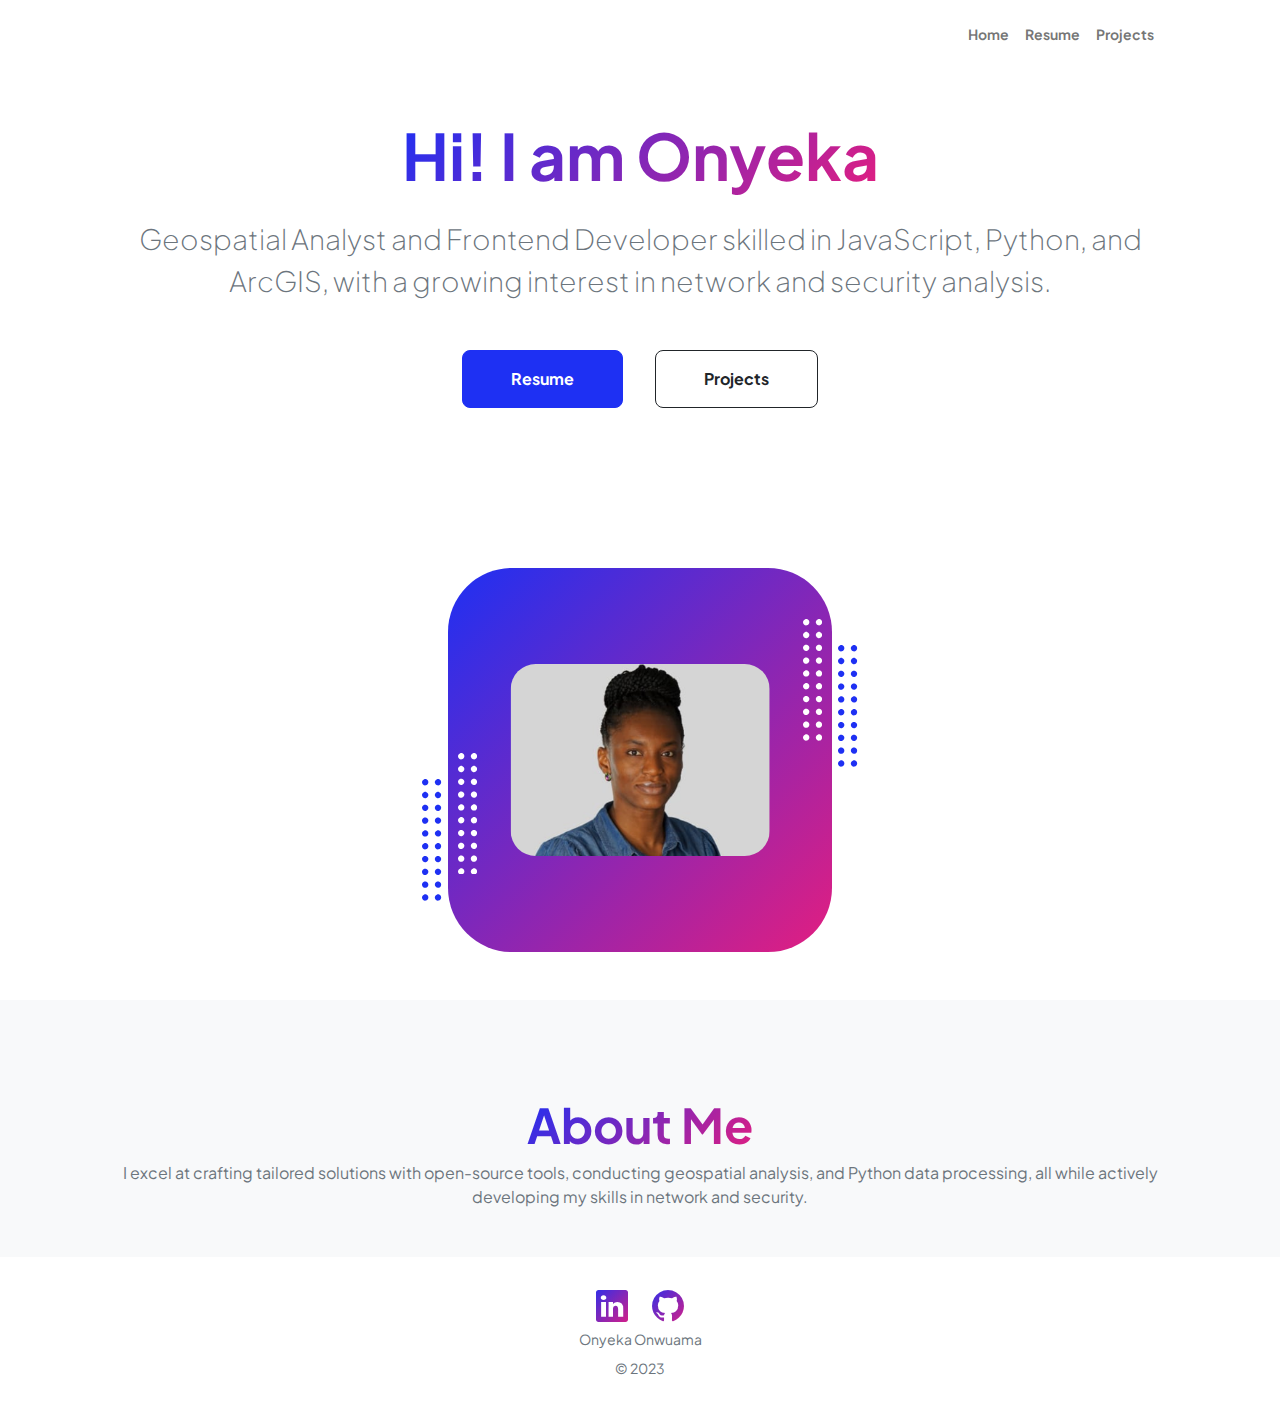
==== index.html @ 2bdefa6c "initial commit" ====
<!DOCTYPE html>
<html lang="en">
    <head>
        <meta charset="utf-8" />
        <meta name="viewport" content="width=device-width, initial-scale=1, shrink-to-fit=no" />
        <meta name="description" content="" />
        <meta name="author" content="" />
        <title>Onyeka Onwuama</title>
        <!-- Favicon-->
        <link rel="icon" type="image/x-icon" href="assets/favicon.ico" />
        <!-- Custom Google font-->
        <link rel="preconnect" href="https://fonts.googleapis.com" />
        <link rel="preconnect" href="https://fonts.gstatic.com" crossorigin />
        <link href="https://fonts.googleapis.com/css2?family=Plus+Jakarta+Sans:wght@100;200;300;400;500;600;700;800;900&amp;display=swap" rel="stylesheet" />
        <!-- Bootstrap icons-->
        <link href="https://cdn.jsdelivr.net/npm/bootstrap-icons@1.8.1/font/bootstrap-icons.css" rel="stylesheet" />
        <!-- Core theme CSS (includes Bootstrap)-->
        <link href="css/styles.css" rel="stylesheet" />
    </head>
    <body class="d-flex flex-column h-100">
        <main class="flex-shrink-0">
            <!-- Navigation-->
            <nav class="navbar navbar-expand-lg navbar-light bg-white py-3">
                <div class="container px-5">
                    <!-- <a class="navbar-brand" href="index.html"><span class="fw-bolder text-primary">Start Bootstrap</span></a> -->
                    <button class="navbar-toggler" type="button" data-bs-toggle="collapse" data-bs-target="#navbarSupportedContent" aria-controls="navbarSupportedContent" aria-expanded="false" aria-label="Toggle navigation"><span class="navbar-toggler-icon"></span></button>
                    <div class="collapse navbar-collapse" id="navbarSupportedContent">
                        <ul class="navbar-nav ms-auto mb-2 mb-lg-0 small fw-bolder">
                            <li class="nav-item"><a class="nav-link" href="index.html">Home</a></li>
                            <li class="nav-item"><a class="nav-link" href="resume.html">Resume</a></li>
                            <li class="nav-item"><a class="nav-link" href="projects.html">Projects</a></li>
                            <!-- <li class="nav-item"><a class="nav-link" href="contact.html">Contact</a></li> -->
                        </ul>
                    </div>
                </div>
            </nav>
            <!-- Header-->
            <header class="py-5">
                <div class="container px-5 pb-5">
                    <div class="row gx-5 align-items-center">
                        <div class="col-xxl-5">
                            <!-- Header text content-->
                            <div class="text-center text-xxl-start">
                                <!--<div class="badge bg-gradient-primary-to-secondary text-white mb-4"><div class="text-uppercase">Data &middot; GIS &middot; Network</div></div>
                                <div class="fs-3 fw-light text-muted">I am poised to collaborate across teams</div>-->
                                <h1 class="display-3 fw-bolder mb-4"><span class="text-gradient d-inline">Hi! I am Onyeka</span></h1>
                                <div class="fs-3 fw-light text-muted mb-5">Geospatial Analyst and Frontend Developer skilled in JavaScript, Python, and ArcGIS, with a growing interest in network and security analysis.</div>
                                <div class="d-grid gap-3 d-sm-flex justify-content-sm-center justify-content-xxl-start mb-5">
                                    <a class="btn btn-primary btn-lg px-5 py-3 me-sm-3 fs-6 fw-bolder" href="resume.html">Resume</a>
                                    <a class="btn btn-outline-dark btn-lg px-5 py-3 fs-6 fw-bolder" href="projects.html">Projects</a>
                                </div>
                            </div>
                        </div>
                        <div class="col-xxl-7">
                            <!-- Header profile picture-->
                            <div class="d-flex justify-content-center mt-5 mt-xxl-0">
                                <div class="profile bg-gradient-primary-to-secondary">
                                    <!-- TIP: For best results, use a photo with a transparent background like the demo example below-->
                                    <!-- Watch a tutorial on how to do this on YouTube (link)-->
                                    <img class="profile-img" src="assets/profile.PNG" alt="..." />
                                    <div class="dots-1">
                                        <!-- SVG Dots-->
                                        <svg version="1.1" xmlns="http://www.w3.org/2000/svg" xmlns:xlink="http://www.w3.org/1999/xlink" x="0px" y="0px" viewBox="0 0 191.6 1215.4" style="enable-background: new 0 0 191.6 1215.4" xml:space="preserve">
                                            <g transform="translate(0.000000,1280.000000) scale(0.100000,-0.100000)">
                                                <path d="M227.7,12788.6c-105-35-200-141-222-248c-43-206,163-412,369-369c155,32,275,190,260,339c-11,105-90,213-190,262        C383.7,12801.6,289.7,12808.6,227.7,12788.6z"></path>
                                                <path d="M1507.7,12788.6c-151-50-253-216-222-362c25-119,136-230,254-255c194-41,395,142,375,339c-11,105-90,213-190,262        C1663.7,12801.6,1569.7,12808.6,1507.7,12788.6z"></path>
                                                <path d="M227.7,11508.6c-105-35-200-141-222-248c-43-206,163-412,369-369c155,32,275,190,260,339c-11,105-90,213-190,262        C383.7,11521.6,289.7,11528.6,227.7,11508.6z"></path>
                                                <path d="M1507.7,11508.6c-151-50-253-216-222-362c25-119,136-230,254-255c194-41,395,142,375,339c-11,105-90,213-190,262        C1663.7,11521.6,1569.7,11528.6,1507.7,11508.6z"></path>
                                                <path d="M227.7,10228.6c-105-35-200-141-222-248c-43-206,163-412,369-369c155,32,275,190,260,339c-11,105-90,213-190,262        C383.7,10241.6,289.7,10248.6,227.7,10228.6z"></path>
                                                <path d="M1507.7,10228.6c-105-35-200-141-222-248c-43-206,163-412,369-369c155,32,275,190,260,339c-11,105-90,213-190,262        C1663.7,10241.6,1569.7,10248.6,1507.7,10228.6z"></path>
                                                <path d="M227.7,8948.6c-105-35-200-141-222-248c-43-206,163-412,369-369c155,32,275,190,260,339c-11,105-90,213-190,262        C383.7,8961.6,289.7,8968.6,227.7,8948.6z"></path>
                                                <path d="M1507.7,8948.6c-105-35-200-141-222-248c-43-206,163-412,369-369c155,32,275,190,260,339c-11,105-90,213-190,262        C1663.7,8961.6,1569.7,8968.6,1507.7,8948.6z"></path>
                                                <path d="M227.7,7668.6c-105-35-200-141-222-248c-43-206,163-412,369-369c155,32,275,190,260,339c-11,105-90,213-190,262        C383.7,7681.6,289.7,7688.6,227.7,7668.6z"></path>
                                                <path d="M1507.7,7668.6c-105-35-200-141-222-248c-43-206,163-412,369-369c155,32,275,190,260,339c-11,105-90,213-190,262        C1663.7,7681.6,1569.7,7688.6,1507.7,7668.6z"></path>
                                                <path d="M227.7,6388.6c-105-35-200-141-222-248c-43-206,163-412,369-369c155,32,275,190,260,339c-11,105-90,213-190,262        C383.7,6401.6,289.7,6408.6,227.7,6388.6z"></path>
                                                <path d="M1507.7,6388.6c-105-35-200-141-222-248c-43-206,163-412,369-369c155,32,275,190,260,339c-11,105-90,213-190,262        C1663.7,6401.6,1569.7,6408.6,1507.7,6388.6z"></path>
                                                <path d="M227.7,5108.6c-105-35-200-141-222-248c-43-206,163-412,369-369c155,32,275,190,260,339c-11,105-90,213-190,262        C383.7,5121.6,289.7,5128.6,227.7,5108.6z"></path>
                                                <path d="M1507.7,5108.6c-105-35-200-141-222-248c-43-206,163-412,369-369c155,32,275,190,260,339c-11,105-90,213-190,262        C1663.7,5121.6,1569.7,5128.6,1507.7,5108.6z"></path>
                                                <path d="M227.7,3828.6c-105-35-200-141-222-248c-43-206,163-412,369-369c155,32,275,190,260,339c-11,105-90,213-190,262        C383.7,3841.6,289.7,3848.6,227.7,3828.6z"></path>
                                                <path d="M1507.7,3828.6c-105-35-200-141-222-248c-43-206,163-412,369-369c155,32,275,190,260,339c-11,105-90,213-190,262        C1663.7,3841.6,1569.7,3848.6,1507.7,3828.6z"></path>
                                                <path d="M227.7,2548.6c-105-35-200-141-222-248c-43-206,163-412,369-369c155,32,275,190,260,339c-11,105-90,213-190,262        C383.7,2561.6,289.7,2568.6,227.7,2548.6z"></path>
                                                <path d="M1507.7,2548.6c-105-35-200-141-222-248c-43-206,163-412,369-369c155,32,275,190,260,339c-11,105-90,213-190,262        C1663.7,2561.6,1569.7,2568.6,1507.7,2548.6z"></path>
                                                <path d="M227.7,1268.6c-105-35-200-141-222-248c-43-206,163-412,369-369c155,32,275,190,260,339c-11,105-90,213-190,262        C383.7,1281.6,289.7,1288.6,227.7,1268.6z"></path>
                                                <path d="M1507.7,1268.6c-105-35-200-141-222-248c-43-206,163-412,369-369c155,32,275,190,260,339c-11,105-90,213-190,262        C1663.7,1281.6,1569.7,1288.6,1507.7,1268.6z"></path>
                                            </g>
                                        </svg>
                                        <!-- END of SVG dots-->
                                    </div>
                                    <div class="dots-2">
                                        <!-- SVG Dots-->
                                        <svg version="1.1" xmlns="http://www.w3.org/2000/svg" xmlns:xlink="http://www.w3.org/1999/xlink" x="0px" y="0px" viewBox="0 0 191.6 1215.4" style="enable-background: new 0 0 191.6 1215.4" xml:space="preserve">
                                            <g transform="translate(0.000000,1280.000000) scale(0.100000,-0.100000)">
                                                <path d="M227.7,12788.6c-105-35-200-141-222-248c-43-206,163-412,369-369c155,32,275,190,260,339c-11,105-90,213-190,262        C383.7,12801.6,289.7,12808.6,227.7,12788.6z"></path>
                                                <path d="M1507.7,12788.6c-151-50-253-216-222-362c25-119,136-230,254-255c194-41,395,142,375,339c-11,105-90,213-190,262        C1663.7,12801.6,1569.7,12808.6,1507.7,12788.6z"></path>
                                                <path d="M227.7,11508.6c-105-35-200-141-222-248c-43-206,163-412,369-369c155,32,275,190,260,339c-11,105-90,213-190,262        C383.7,11521.6,289.7,11528.6,227.7,11508.6z"></path>
                                                <path d="M1507.7,11508.6c-151-50-253-216-222-362c25-119,136-230,254-255c194-41,395,142,375,339c-11,105-90,213-190,262        C1663.7,11521.6,1569.7,11528.6,1507.7,11508.6z"></path>
                                                <path d="M227.7,10228.6c-105-35-200-141-222-248c-43-206,163-412,369-369c155,32,275,190,260,339c-11,105-90,213-190,262        C383.7,10241.6,289.7,10248.6,227.7,10228.6z"></path>
                                                <path d="M1507.7,10228.6c-105-35-200-141-222-248c-43-206,163-412,369-369c155,32,275,190,260,339c-11,105-90,213-190,262        C1663.7,10241.6,1569.7,10248.6,1507.7,10228.6z"></path>
                                                <path d="M227.7,8948.6c-105-35-200-141-222-248c-43-206,163-412,369-369c155,32,275,190,260,339c-11,105-90,213-190,262        C383.7,8961.6,289.7,8968.6,227.7,8948.6z"></path>
                                                <path d="M1507.7,8948.6c-105-35-200-141-222-248c-43-206,163-412,369-369c155,32,275,190,260,339c-11,105-90,213-190,262        C1663.7,8961.6,1569.7,8968.6,1507.7,8948.6z"></path>
                                                <path d="M227.7,7668.6c-105-35-200-141-222-248c-43-206,163-412,369-369c155,32,275,190,260,339c-11,105-90,213-190,262        C383.7,7681.6,289.7,7688.6,227.7,7668.6z"></path>
                                                <path d="M1507.7,7668.6c-105-35-200-141-222-248c-43-206,163-412,369-369c155,32,275,190,260,339c-11,105-90,213-190,262        C1663.7,7681.6,1569.7,7688.6,1507.7,7668.6z"></path>
                                                <path d="M227.7,6388.6c-105-35-200-141-222-248c-43-206,163-412,369-369c155,32,275,190,260,339c-11,105-90,213-190,262        C383.7,6401.6,289.7,6408.6,227.7,6388.6z"></path>
                                                <path d="M1507.7,6388.6c-105-35-200-141-222-248c-43-206,163-412,369-369c155,32,275,190,260,339c-11,105-90,213-190,262        C1663.7,6401.6,1569.7,6408.6,1507.7,6388.6z"></path>
                                                <path d="M227.7,5108.6c-105-35-200-141-222-248c-43-206,163-412,369-369c155,32,275,190,260,339c-11,105-90,213-190,262        C383.7,5121.6,289.7,5128.6,227.7,5108.6z"></path>
                                                <path d="M1507.7,5108.6c-105-35-200-141-222-248c-43-206,163-412,369-369c155,32,275,190,260,339c-11,105-90,213-190,262        C1663.7,5121.6,1569.7,5128.6,1507.7,5108.6z"></path>
                                                <path d="M227.7,3828.6c-105-35-200-141-222-248c-43-206,163-412,369-369c155,32,275,190,260,339c-11,105-90,213-190,262        C383.7,3841.6,289.7,3848.6,227.7,3828.6z"></path>
                                                <path d="M1507.7,3828.6c-105-35-200-141-222-248c-43-206,163-412,369-369c155,32,275,190,260,339c-11,105-90,213-190,262        C1663.7,3841.6,1569.7,3848.6,1507.7,3828.6z"></path>
                                                <path d="M227.7,2548.6c-105-35-200-141-222-248c-43-206,163-412,369-369c155,32,275,190,260,339c-11,105-90,213-190,262        C383.7,2561.6,289.7,2568.6,227.7,2548.6z"></path>
                                                <path d="M1507.7,2548.6c-105-35-200-141-222-248c-43-206,163-412,369-369c155,32,275,190,260,339c-11,105-90,213-190,262        C1663.7,2561.6,1569.7,2568.6,1507.7,2548.6z"></path>
                                                <path d="M227.7,1268.6c-105-35-200-141-222-248c-43-206,163-412,369-369c155,32,275,190,260,339c-11,105-90,213-190,262        C383.7,1281.6,289.7,1288.6,227.7,1268.6z"></path>
                                                <path d="M1507.7,1268.6c-105-35-200-141-222-248c-43-206,163-412,369-369c155,32,275,190,260,339c-11,105-90,213-190,262        C1663.7,1281.6,1569.7,1288.6,1507.7,1268.6z"></path>
                                            </g>
                                        </svg>
                                        <!-- END of SVG dots-->
                                    </div>
                                    <div class="dots-3">
                                        <!-- SVG Dots-->
                                        <svg version="1.1" xmlns="http://www.w3.org/2000/svg" xmlns:xlink="http://www.w3.org/1999/xlink" x="0px" y="0px" viewBox="0 0 191.6 1215.4" style="enable-background: new 0 0 191.6 1215.4" xml:space="preserve">
                                            <g transform="translate(0.000000,1280.000000) scale(0.100000,-0.100000)">
                                                <path d="M227.7,12788.6c-105-35-200-141-222-248c-43-206,163-412,369-369c155,32,275,190,260,339c-11,105-90,213-190,262        C383.7,12801.6,289.7,12808.6,227.7,12788.6z"></path>
                                                <path d="M1507.7,12788.6c-151-50-253-216-222-362c25-119,136-230,254-255c194-41,395,142,375,339c-11,105-90,213-190,262        C1663.7,12801.6,1569.7,12808.6,1507.7,12788.6z"></path>
                                                <path d="M227.7,11508.6c-105-35-200-141-222-248c-43-206,163-412,369-369c155,32,275,190,260,339c-11,105-90,213-190,262        C383.7,11521.6,289.7,11528.6,227.7,11508.6z"></path>
                                                <path d="M1507.7,11508.6c-151-50-253-216-222-362c25-119,136-230,254-255c194-41,395,142,375,339c-11,105-90,213-190,262        C1663.7,11521.6,1569.7,11528.6,1507.7,11508.6z"></path>
                                                <path d="M227.7,10228.6c-105-35-200-141-222-248c-43-206,163-412,369-369c155,32,275,190,260,339c-11,105-90,213-190,262        C383.7,10241.6,289.7,10248.6,227.7,10228.6z"></path>
                                                <path d="M1507.7,10228.6c-105-35-200-141-222-248c-43-206,163-412,369-369c155,32,275,190,260,339c-11,105-90,213-190,262        C1663.7,10241.6,1569.7,10248.6,1507.7,10228.6z"></path>
                                                <path d="M227.7,8948.6c-105-35-200-141-222-248c-43-206,163-412,369-369c155,32,275,190,260,339c-11,105-90,213-190,262        C383.7,8961.6,289.7,8968.6,227.7,8948.6z"></path>
                                                <path d="M1507.7,8948.6c-105-35-200-141-222-248c-43-206,163-412,369-369c155,32,275,190,260,339c-11,105-90,213-190,262        C1663.7,8961.6,1569.7,8968.6,1507.7,8948.6z"></path>
                                                <path d="M227.7,7668.6c-105-35-200-141-222-248c-43-206,163-412,369-369c155,32,275,190,260,339c-11,105-90,213-190,262        C383.7,7681.6,289.7,7688.6,227.7,7668.6z"></path>
                                                <path d="M1507.7,7668.6c-105-35-200-141-222-248c-43-206,163-412,369-369c155,32,275,190,260,339c-11,105-90,213-190,262        C1663.7,7681.6,1569.7,7688.6,1507.7,7668.6z"></path>
                                                <path d="M227.7,6388.6c-105-35-200-141-222-248c-43-206,163-412,369-369c155,32,275,190,260,339c-11,105-90,213-190,262        C383.7,6401.6,289.7,6408.6,227.7,6388.6z"></path>
                                                <path d="M1507.7,6388.6c-105-35-200-141-222-248c-43-206,163-412,369-369c155,32,275,190,260,339c-11,105-90,213-190,262        C1663.7,6401.6,1569.7,6408.6,1507.7,6388.6z"></path>
                                                <path d="M227.7,5108.6c-105-35-200-141-222-248c-43-206,163-412,369-369c155,32,275,190,260,339c-11,105-90,213-190,262        C383.7,5121.6,289.7,5128.6,227.7,5108.6z"></path>
                                                <path d="M1507.7,5108.6c-105-35-200-141-222-248c-43-206,163-412,369-369c155,32,275,190,260,339c-11,105-90,213-190,262        C1663.7,5121.6,1569.7,5128.6,1507.7,5108.6z"></path>
                                                <path d="M227.7,3828.6c-105-35-200-141-222-248c-43-206,163-412,369-369c155,32,275,190,260,339c-11,105-90,213-190,262        C383.7,3841.6,289.7,3848.6,227.7,3828.6z"></path>
                                                <path d="M1507.7,3828.6c-105-35-200-141-222-248c-43-206,163-412,369-369c155,32,275,190,260,339c-11,105-90,213-190,262        C1663.7,3841.6,1569.7,3848.6,1507.7,3828.6z"></path>
                                                <path d="M227.7,2548.6c-105-35-200-141-222-248c-43-206,163-412,369-369c155,32,275,190,260,339c-11,105-90,213-190,262        C383.7,2561.6,289.7,2568.6,227.7,2548.6z"></path>
                                                <path d="M1507.7,2548.6c-105-35-200-141-222-248c-43-206,163-412,369-369c155,32,275,190,260,339c-11,105-90,213-190,262        C1663.7,2561.6,1569.7,2568.6,1507.7,2548.6z"></path>
                                                <path d="M227.7,1268.6c-105-35-200-141-222-248c-43-206,163-412,369-369c155,32,275,190,260,339c-11,105-90,213-190,262        C383.7,1281.6,289.7,1288.6,227.7,1268.6z"></path>
                                                <path d="M1507.7,1268.6c-105-35-200-141-222-248c-43-206,163-412,369-369c155,32,275,190,260,339c-11,105-90,213-190,262        C1663.7,1281.6,1569.7,1288.6,1507.7,1268.6z"></path>
                                            </g>
                                        </svg>
                                        <!-- END of SVG dots-->
                                    </div>
                                    <div class="dots-4">
                                        <!-- SVG Dots-->
                                        <svg version="1.1" xmlns="http://www.w3.org/2000/svg" xmlns:xlink="http://www.w3.org/1999/xlink" x="0px" y="0px" viewBox="0 0 191.6 1215.4" style="enable-background: new 0 0 191.6 1215.4" xml:space="preserve">
                                            <g transform="translate(0.000000,1280.000000) scale(0.100000,-0.100000)">
                                                <path d="M227.7,12788.6c-105-35-200-141-222-248c-43-206,163-412,369-369c155,32,275,190,260,339c-11,105-90,213-190,262        C383.7,12801.6,289.7,12808.6,227.7,12788.6z"></path>
                                                <path d="M1507.7,12788.6c-151-50-253-216-222-362c25-119,136-230,254-255c194-41,395,142,375,339c-11,105-90,213-190,262        C1663.7,12801.6,1569.7,12808.6,1507.7,12788.6z"></path>
                                                <path d="M227.7,11508.6c-105-35-200-141-222-248c-43-206,163-412,369-369c155,32,275,190,260,339c-11,105-90,213-190,262        C383.7,11521.6,289.7,11528.6,227.7,11508.6z"></path>
                                                <path d="M1507.7,11508.6c-151-50-253-216-222-362c25-119,136-230,254-255c194-41,395,142,375,339c-11,105-90,213-190,262        C1663.7,11521.6,1569.7,11528.6,1507.7,11508.6z"></path>
                                                <path d="M227.7,10228.6c-105-35-200-141-222-248c-43-206,163-412,369-369c155,32,275,190,260,339c-11,105-90,213-190,262        C383.7,10241.6,289.7,10248.6,227.7,10228.6z"></path>
                                                <path d="M1507.7,10228.6c-105-35-200-141-222-248c-43-206,163-412,369-369c155,32,275,190,260,339c-11,105-90,213-190,262        C1663.7,10241.6,1569.7,10248.6,1507.7,10228.6z"></path>
                                                <path d="M227.7,8948.6c-105-35-200-141-222-248c-43-206,163-412,369-369c155,32,275,190,260,339c-11,105-90,213-190,262        C383.7,8961.6,289.7,8968.6,227.7,8948.6z"></path>
                                                <path d="M1507.7,8948.6c-105-35-200-141-222-248c-43-206,163-412,369-369c155,32,275,190,260,339c-11,105-90,213-190,262        C1663.7,8961.6,1569.7,8968.6,1507.7,8948.6z"></path>
                                                <path d="M227.7,7668.6c-105-35-200-141-222-248c-43-206,163-412,369-369c155,32,275,190,260,339c-11,105-90,213-190,262        C383.7,7681.6,289.7,7688.6,227.7,7668.6z"></path>
                                                <path d="M1507.7,7668.6c-105-35-200-141-222-248c-43-206,163-412,369-369c155,32,275,190,260,339c-11,105-90,213-190,262        C1663.7,7681.6,1569.7,7688.6,1507.7,7668.6z"></path>
                                                <path d="M227.7,6388.6c-105-35-200-141-222-248c-43-206,163-412,369-369c155,32,275,190,260,339c-11,105-90,213-190,262        C383.7,6401.6,289.7,6408.6,227.7,6388.6z"></path>
                                                <path d="M1507.7,6388.6c-105-35-200-141-222-248c-43-206,163-412,369-369c155,32,275,190,260,339c-11,105-90,213-190,262        C1663.7,6401.6,1569.7,6408.6,1507.7,6388.6z"></path>
                                                <path d="M227.7,5108.6c-105-35-200-141-222-248c-43-206,163-412,369-369c155,32,275,190,260,339c-11,105-90,213-190,262        C383.7,5121.6,289.7,5128.6,227.7,5108.6z"></path>
                                                <path d="M1507.7,5108.6c-105-35-200-141-222-248c-43-206,163-412,369-369c155,32,275,190,260,339c-11,105-90,213-190,262        C1663.7,5121.6,1569.7,5128.6,1507.7,5108.6z"></path>
                                                <path d="M227.7,3828.6c-105-35-200-141-222-248c-43-206,163-412,369-369c155,32,275,190,260,339c-11,105-90,213-190,262        C383.7,3841.6,289.7,3848.6,227.7,3828.6z"></path>
                                                <path d="M1507.7,3828.6c-105-35-200-141-222-248c-43-206,163-412,369-369c155,32,275,190,260,339c-11,105-90,213-190,262        C1663.7,3841.6,1569.7,3848.6,1507.7,3828.6z"></path>
                                                <path d="M227.7,2548.6c-105-35-200-141-222-248c-43-206,163-412,369-369c155,32,275,190,260,339c-11,105-90,213-190,262        C383.7,2561.6,289.7,2568.6,227.7,2548.6z"></path>
                                                <path d="M1507.7,2548.6c-105-35-200-141-222-248c-43-206,163-412,369-369c155,32,275,190,260,339c-11,105-90,213-190,262        C1663.7,2561.6,1569.7,2568.6,1507.7,2548.6z"></path>
                                                <path d="M227.7,1268.6c-105-35-200-141-222-248c-43-206,163-412,369-369c155,32,275,190,260,339c-11,105-90,213-190,262        C383.7,1281.6,289.7,1288.6,227.7,1268.6z"></path>
                                                <path d="M1507.7,1268.6c-105-35-200-141-222-248c-43-206,163-412,369-369c155,32,275,190,260,339c-11,105-90,213-190,262        C1663.7,1281.6,1569.7,1288.6,1507.7,1268.6z"></path>
                                            </g>
                                        </svg>
                                        <!-- END of SVG dots-->
                                    </div>
                                </div>
                            </div>
                        </div>
                    </div>
                </div>
            </header>
            <!-- About Section-->
            <section class="bg-light py-5">
                <div class="container px-5">
                    <div class="row gx-5 justify-content-center">
                        <div class="col-xxl-8">
                            <div class="text-center my-5">
                                <h2 class="display-5 fw-bolder"><span class="text-gradient d-inline">About Me</span></h2>
                                <!-- <p class="lead fw-light mb-4">My name is Onyeka Onwuama and I help businesses thrive.</p> -->
                                <p class="text-muted">I excel at crafting tailored solutions with open-source tools, conducting geospatial analysis, and Python data processing, all while actively developing my skills in network and security.</p>
                                <!-- <div class="d-flex justify-content-center fs-2 gap-4">
                                    <a class="text-gradient" href="#!"><i class="bi bi-twitter"></i></a>
                                    <a class="text-gradient" href="https://www.linkedin.com/in/onyekachukwu-onwuama/"><i class="bi bi-linkedin"></i></a>
                                    <a class="text-gradient" href="https://github.com/Nnyeka"><i class="bi bi-github"></i></a>
                                </div> -->
                            </div>
                        </div>
                    </div>
                </div>
            </section>
        </main>
        <!-- Footer-->
        <footer class="bg-white py-4 mt-auto">
            <div class="container px-5">
                <div class="row gx-5 justify-content-center">
                    <!-- <div class="col-auto"><div class="small m-0"></div></div> -->
                    <div class="d-flex justify-content-center fs-2 gap-4">
                        <!-- <a class="text-gradient" href="#!"><i class="bi bi-twitter"></i></a> -->
                        <a class="text-gradient" href="https://www.linkedin.com/in/onyekachukwu-onwuama/"><i class="bi bi-linkedin"></i></a>
                        <a class="text-gradient" href="https://github.com/Nnyeka?tab=repositories"><i class="bi bi-github"></i></a>
                    </div>
                    <div class="text-center">
                        <p class="small text-muted mb-2">Onyeka Onwuama</p>
                        <p class="small text-muted">© 2023</p>
                    </div>
                </div>
            </div>
        </footer>
        <!-- Bootstrap core JS-->
        <script src="https://cdn.jsdelivr.net/npm/bootstrap@5.2.3/dist/js/bootstrap.bundle.min.js"></script>
        <!-- Core theme JS-->
        <script src="js/scripts.js"></script>
    </body>
</html>
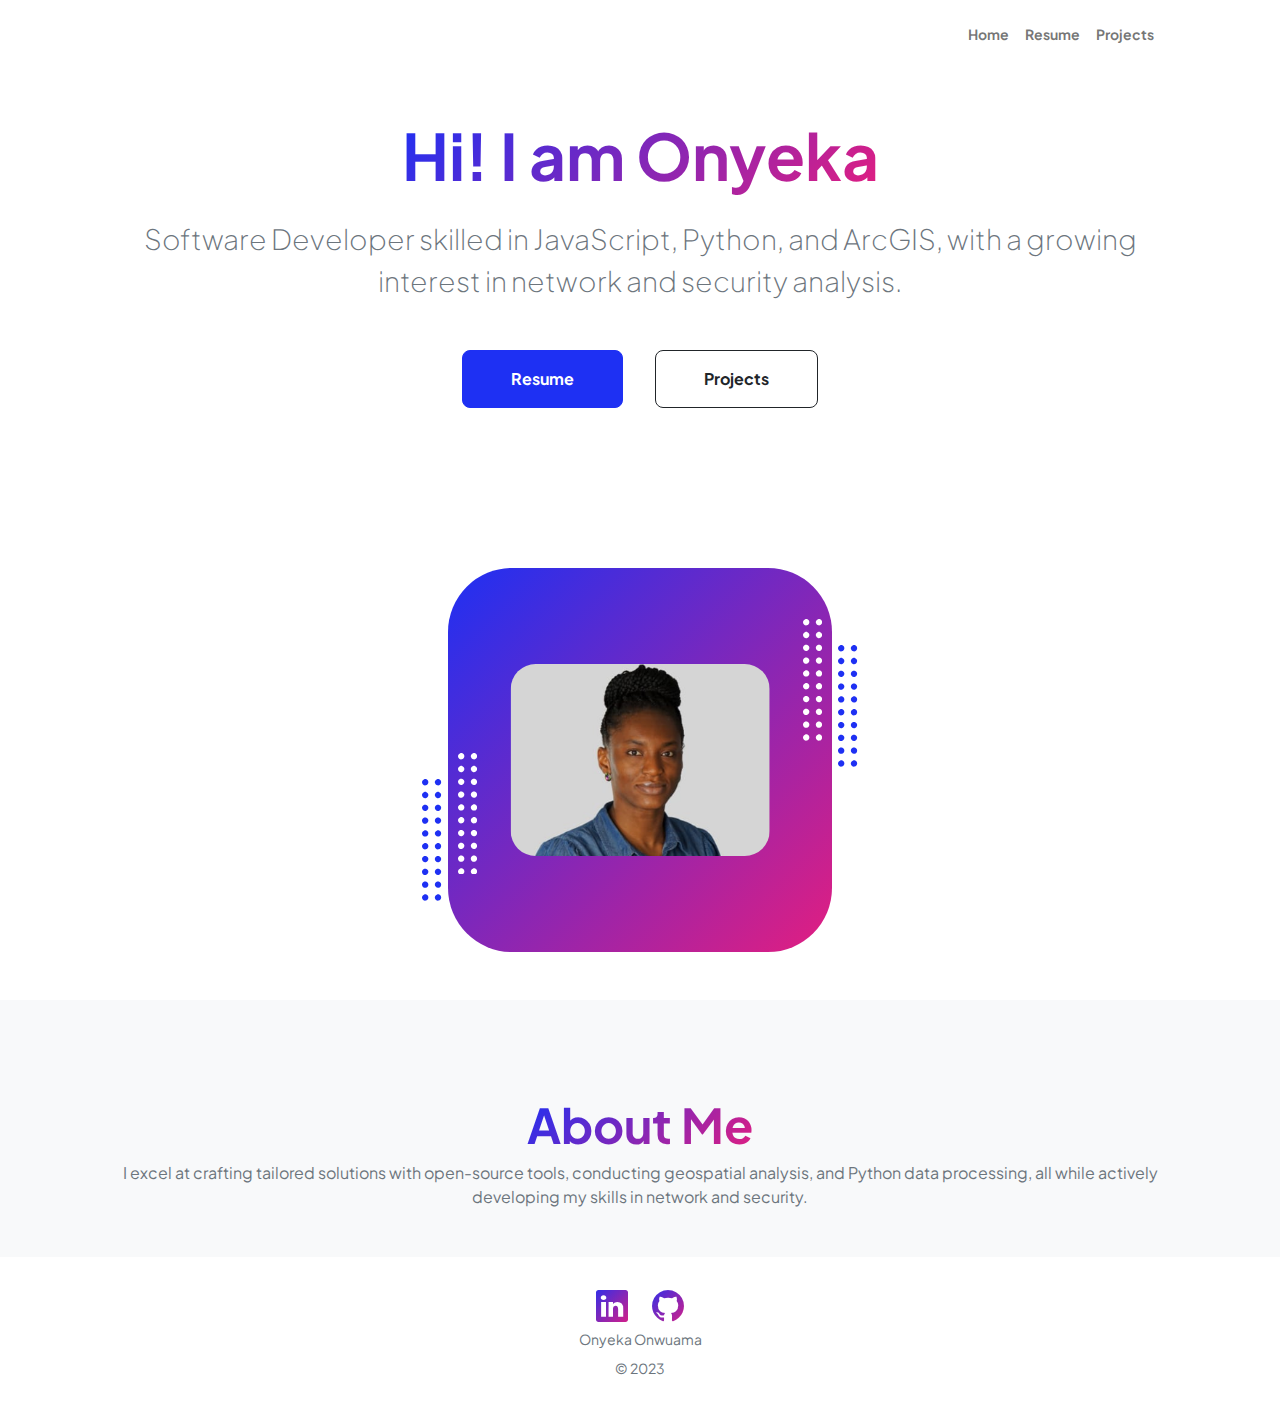
==== commit 95a625b2: "changed texts" ====
--- a/index.html
+++ b/index.html
@@ -44,7 +44,7 @@
                                 <!--<div class="badge bg-gradient-primary-to-secondary text-white mb-4"><div class="text-uppercase">Data &middot; GIS &middot; Network</div></div>
                                 <div class="fs-3 fw-light text-muted">I am poised to collaborate across teams</div>-->
                                 <h1 class="display-3 fw-bolder mb-4"><span class="text-gradient d-inline">Hi! I am Onyeka</span></h1>
-                                <div class="fs-3 fw-light text-muted mb-5">Geospatial Analyst and Frontend Developer skilled in JavaScript, Python, and ArcGIS, with a growing interest in network and security analysis.</div>
+                                <div class="fs-3 fw-light text-muted mb-5">Software Developer skilled in JavaScript, Python, and ArcGIS, with a growing interest in network and security analysis.</div>
                                 <div class="d-grid gap-3 d-sm-flex justify-content-sm-center justify-content-xxl-start mb-5">
                                     <a class="btn btn-primary btn-lg px-5 py-3 me-sm-3 fs-6 fw-bolder" href="resume.html">Resume</a>
                                     <a class="btn btn-outline-dark btn-lg px-5 py-3 fs-6 fw-bolder" href="projects.html">Projects</a>
@@ -204,7 +204,7 @@
                     <div class="d-flex justify-content-center fs-2 gap-4">
                         <!-- <a class="text-gradient" href="#!"><i class="bi bi-twitter"></i></a> -->
                         <a class="text-gradient" href="https://www.linkedin.com/in/onyekachukwu-onwuama/"><i class="bi bi-linkedin"></i></a>
-                        <a class="text-gradient" href="https://github.com/Nnyeka?tab=repositories"><i class="bi bi-github"></i></a>
+                        <a class="text-gradient" href="https://github.com/onyekaonwuama?tab=repositories"><i class="bi bi-github"></i></a>
                     </div>
                     <div class="text-center">
                         <p class="small text-muted mb-2">Onyeka Onwuama</p>
